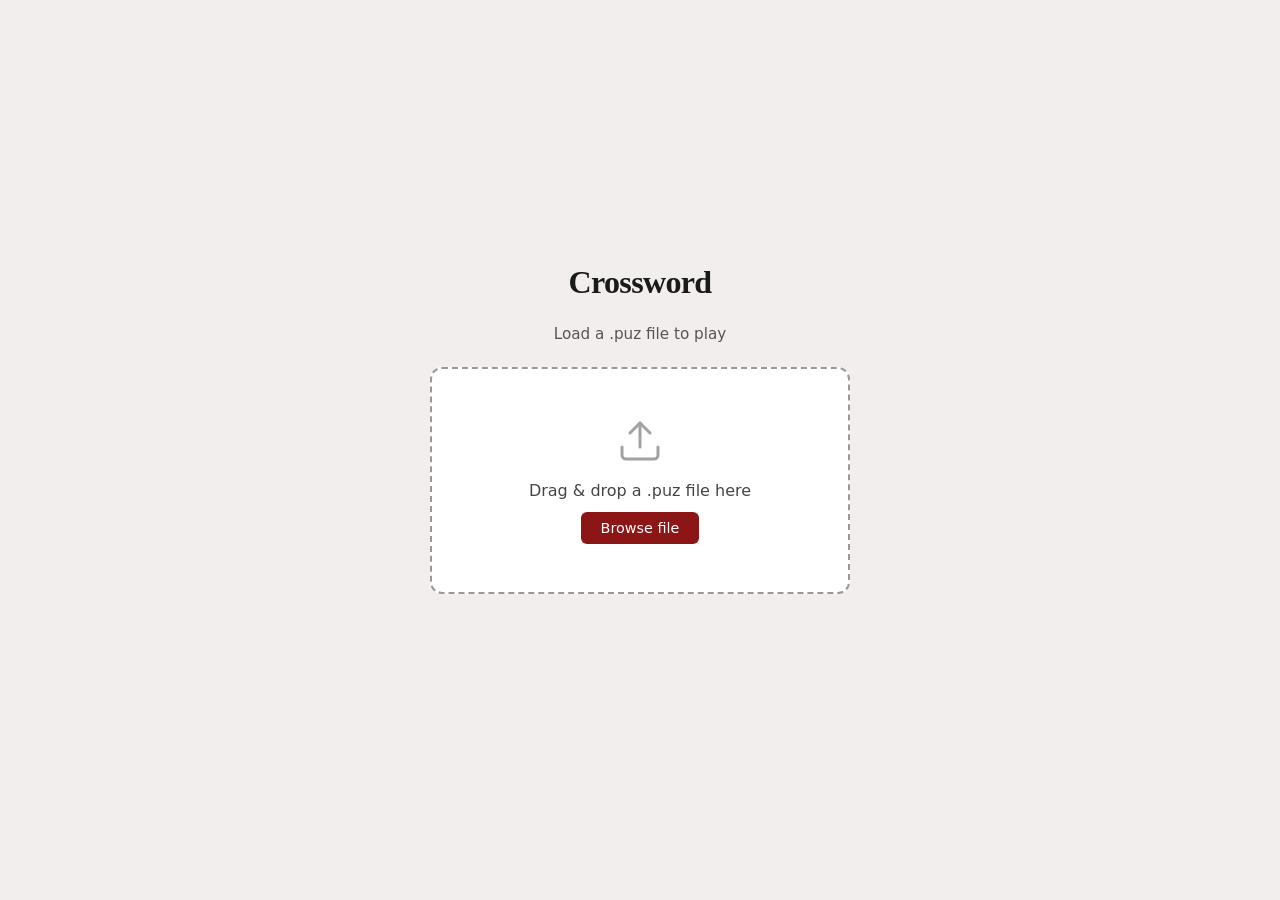
==== index.html @ 86bbc210 "UI" ====
<!DOCTYPE html>
<html lang="en">
<head>
  <meta charset="UTF-8">
  <meta name="viewport" content="width=device-width, initial-scale=1.0">
  <title>The Stanford Daily — Crossword</title>
  <link rel="stylesheet" href="style.css">
</head>
<body>

  <!-- ── Load Screen ─────────────────────────────────────────── -->
  <div id="load-screen">
    <h1>Crossword</h1>
    <p>Load a .puz file to play</p>

    <div id="drop-zone" role="button" tabindex="0" aria-label="Drop a .puz file here or click to browse">
      <!-- Upload icon -->
      <svg width="48" height="48" viewBox="0 0 24 24" fill="none" stroke="currentColor" stroke-width="1.5" stroke-linecap="round" stroke-linejoin="round" aria-hidden="true">
        <path d="M21 15v4a2 2 0 0 1-2 2H5a2 2 0 0 1-2-2v-4"/>
        <polyline points="17 8 12 3 7 8"/>
        <line x1="12" y1="3" x2="12" y2="15"/>
      </svg>
      <p>Drag &amp; drop a .puz file here</p>
      <label class="browse-btn" for="file-input">Browse file</label>
      <input type="file" id="file-input" accept=".puz">
    </div>

    <div id="load-error" role="alert" aria-live="polite"></div>
  </div>

  <!-- ── App (shown once puzzle is loaded) ───────────────────── -->
  <div id="app" role="main" aria-label="Crossword puzzle">

    <!-- Puzzle banner (shown when ?type + ?num params are present) -->
    <div id="puzzle-banner" aria-label="Puzzle heading">
      <div id="banner-top">
        <img id="banner-logo" src="" alt="">
        <span id="banner-number"></span>
      </div>
      <div id="banner-author"></div>
    </div>

    <!-- Header -->
    <header id="header">
      <span id="puzzle-title" aria-label="Puzzle title"></span>

      <button id="timer" aria-label="Timer — click to pause" aria-live="off">
        <span id="timer-icon">▶</span>
        <span id="timer-display">00:00</span>
      </button>

      <button id="help-btn" aria-label="How to play" title="How to play">?</button>

      <div id="menu-wrapper">
        <button id="menu-toggle" class="header-btn" aria-haspopup="true" aria-expanded="false" aria-controls="menu">
          Menu ▾
        </button>
        <div id="menu" role="menu" aria-label="Game options">
          <button id="menu-check-cell"    role="menuitem">Check Cell</button>
          <button id="menu-check-word"    role="menuitem">Check Word</button>
          <button id="menu-check-puzzle"  role="menuitem">Check Puzzle</button>
          <hr>
          <button id="menu-reveal-cell"   role="menuitem">Reveal Cell</button>
          <button id="menu-reveal-word"   role="menuitem">Reveal Word</button>
          <button id="menu-reveal-puzzle" role="menuitem">Reveal Puzzle</button>
          <hr>
          <button id="menu-reset"         role="menuitem">Reset Puzzle</button>
        </div>
      </div>
    </header>

    <!-- Scramble warning (hidden unless puzzle is scrambled) -->
    <div id="scramble-warning" role="alert"></div>

    <!-- Puzzle area: grid + clue panel -->
    <div id="puzzle-area">

      <!-- Grid -->
      <div id="grid-wrapper">
        <div id="grid-container" aria-label="Crossword grid" role="grid"></div>
      </div>

      <!-- Active-clue bar (mobile only) -->
      <div id="active-clue-bar" aria-live="polite" aria-atomic="true"></div>

      <!-- Clue panel -->
      <div id="clue-panel" aria-label="Clues">
        <!-- Tabs (mobile only) -->
        <div id="clue-tabs" role="tablist" aria-label="Clue direction">
          <button id="clue-tab-across" class="active" role="tab" aria-selected="true"  aria-controls="across-section">Across</button>
          <button id="clue-tab-down"                  role="tab" aria-selected="false" aria-controls="down-section">Down</button>
        </div>

        <!-- Across clues -->
        <div id="across-section" class="tab-active" role="tabpanel" aria-labelledby="clue-tab-across">
          <div class="clue-section-header">Across</div>
          <ol id="across-list" class="clue-list" aria-label="Across clues"></ol>
        </div>

        <!-- Down clues -->
        <div id="down-section" role="tabpanel" aria-labelledby="clue-tab-down">
          <div class="clue-section-header">Down</div>
          <ol id="down-list" class="clue-list" aria-label="Down clues"></ol>
        </div>
      </div>

    </div><!-- /puzzle-area -->


  </div><!-- /app -->

  <!-- ── Win Modal ────────────────────────────────────────────── -->
  <div id="win-modal" class="modal-overlay" role="dialog" aria-modal="true" aria-labelledby="win-heading">
    <div class="modal">
      <h2 id="win-heading">Puzzle Solved!</h2>
      <p id="win-title"></p>
      <p id="win-author"></p>
      <div class="solve-time" id="win-time" aria-label="Solve time"></div>
      <div class="modal-actions">
        <button id="share-btn" class="btn btn-secondary">Share Result</button>
        <button id="win-close-btn" class="btn btn-primary">Close</button>
      </div>
    </div>
  </div>

  <!-- ── Help Modal ───────────────────────────────────────────── -->
  <div id="help-modal" class="modal-overlay" role="dialog" aria-modal="true" aria-labelledby="help-heading">
    <div class="modal">
      <h2 id="help-heading">How to Play</h2>

      <div class="help-section">
        <h3>Navigation</h3>
        <div class="help-row"><span class="help-key">Click a cell</span> Select it; click again to switch Across ↔ Down</div>
        <div class="help-row"><span class="help-key"><kbd>→</kbd> <kbd>←</kbd> <kbd>↑</kbd> <kbd>↓</kbd></span> Move between cells; perpendicular arrow switches direction</div>
        <div class="help-row"><span class="help-key"><kbd>Tab</kbd></span> Jump to the next word</div>
        <div class="help-row"><span class="help-key"><kbd>Shift</kbd>+<kbd>Tab</kbd></span> Jump to the previous word</div>
        <div class="help-row"><span class="help-key">Click a clue</span> Jump to that word's first empty cell</div>
      </div>

      <div class="help-section">
        <h3>Filling in answers</h3>
        <div class="help-row"><span class="help-key">Type a letter</span> Fill the cell and advance to the next empty cell</div>
        <div class="help-row"><span class="help-key"><kbd>Backspace</kbd></span> Erase the current cell; or move back if already empty</div>
      </div>

      <div class="help-section">
        <h3>Checking your work</h3>
        <div class="help-row"><span class="help-key">Menu → Check</span> Highlight incorrect letters in red</div>
        <div class="help-row"><span class="help-key">Menu → Reveal</span> Fill in the correct answer for a cell, word, or the whole puzzle</div>
        <div class="help-row"><span class="help-key">Menu → Reset</span> Clear all letters and restart the timer</div>
      </div>

      <div class="modal-actions">
        <button id="help-close-btn" class="btn btn-primary">Got it</button>
      </div>
    </div>
  </div>

  <!-- ── Reset Confirm Modal ───────────────────────────────────── -->
  <div id="reset-modal" class="modal-overlay" role="dialog" aria-modal="true" aria-labelledby="reset-heading">
    <div class="modal">
      <h2 id="reset-heading">Reset Puzzle?</h2>
      <p>This will clear all your letters and restart the timer.</p>
      <div class="modal-actions">
        <button id="reset-cancel-btn"  class="btn btn-secondary">Cancel</button>
        <button id="reset-confirm-btn" class="btn btn-danger">Reset</button>
      </div>
    </div>
  </div>

  <script type="module" src="game.js"></script>
</body>
</html>
---- style.css ----
/* ============================================================
   style.css — Crossword Puzzle App
   Stanford Daily — Cardinal red & white theme
   ============================================================ */

/* ── Custom Properties ──────────────────────────────────────── */
:root {
  /* Stanford Cardinal palette */
  --cardinal:      #8C1515;
  --cardinal-dark: #651010;
  --cardinal-light:#fdf0f0;
  --cardinal-mid:  #f5c6c6;

  --cell-bg:       #ffffff;
  --black-sq:      #1a1a1a;
  --border-color:  #555555;
  --active-cell:   #f7e04a;       /* yellow — high contrast on both red and white */
  --active-word:   #fde8e8;       /* light cardinal tint */
  --incorrect:     #b91c1c;
  --revealed:      #8C1515;       /* cardinal for revealed letters */
  --checked-dot:   #8C1515;
  --gray-bg:       #f2eeee;       /* warm off-white */
  --panel-bg:      #fdf8f8;       /* barely-pink white */
  --clue-active-bg:#fde8e8;       /* matches active-word */
  --clue-done:     #b8a8a8;
  --header-bg:     #8C1515;       /* Stanford Cardinal */
  --header-fg:     #ffffff;
  --btn-bg:        #8C1515;
  --btn-hover:     #651010;
  --modal-overlay: rgba(60, 0, 0, 0.5);
  --serif:         Georgia, 'Times New Roman', serif;
  --sans:          system-ui, -apple-system, 'Segoe UI', sans-serif;
  --cell-border:   1px solid var(--border-color);
}

/* ── Reset ───────────────────────────────────────────────────── */
*, *::before, *::after {
  box-sizing: border-box;
  margin: 0;
  padding: 0;
}

html, body {
  height: 100%;
}

body {
  font-family: var(--sans);
  background: var(--gray-bg);
  color: #1a1a1a;
  display: flex;
  flex-direction: column;
  min-height: 100vh;
}

/* ── Load Screen ─────────────────────────────────────────────── */
#load-screen {
  flex: 1;
  display: flex;
  flex-direction: column;
  align-items: center;
  justify-content: center;
  padding: 2rem;
  gap: 1.5rem;
}

#load-screen h1 {
  font-family: var(--serif);
  font-size: 2rem;
  letter-spacing: -0.02em;
}

#load-screen p {
  color: #555;
  font-size: 0.95rem;
}

#drop-zone {
  width: 100%;
  max-width: 420px;
  border: 2px dashed #999;
  border-radius: 12px;
  padding: 3rem 2rem;
  text-align: center;
  cursor: pointer;
  transition: border-color 0.15s, background 0.15s;
  background: #fff;
}

#drop-zone:hover,
#drop-zone.drag-over {
  border-color: var(--revealed);
  background: #eef4fc;
}

#drop-zone svg {
  display: block;
  margin: 0 auto 1rem;
  opacity: 0.4;
}

#drop-zone p {
  margin-bottom: 0.75rem;
  font-size: 1rem;
  color: #444;
}

#file-input {
  display: none;
}

.browse-btn {
  display: inline-block;
  padding: 0.5rem 1.25rem;
  border-radius: 6px;
  background: var(--btn-bg);
  color: #fff;
  font-size: 0.9rem;
  cursor: pointer;
  border: none;
  font-family: var(--sans);
  transition: background 0.15s;
}

.browse-btn:hover {
  background: var(--btn-hover);
}

#load-error {
  color: var(--incorrect);
  font-size: 0.9rem;
  min-height: 1.2em;
}

/* ── App (shown once puzzle loaded) ──────────────────────────── */
#app {
  display: none;
  flex-direction: column;
  flex: 1;
  overflow: hidden;
}

#app.visible {
  display: flex;
}

/* ── Header ──────────────────────────────────────────────────── */
#header {
  background: var(--header-bg);
  color: var(--header-fg);
  display: flex;
  align-items: center;
  gap: 0.75rem;
  padding: 0 1rem;
  height: 48px;
  flex-shrink: 0;
  position: relative;
  z-index: 10;
}

#puzzle-title {
  flex: 1;
  font-family: var(--serif);
  font-size: 1rem;
  white-space: nowrap;
  overflow: hidden;
  text-overflow: ellipsis;
}

#timer {
  font-variant-numeric: tabular-nums;
  font-size: 0.95rem;
  letter-spacing: 0.04em;
  min-width: 5.5ch;
  text-align: center;
  background: transparent;
  border: 1px solid rgba(255,255,255,0.3);
  border-radius: 5px;
  color: var(--header-fg);
  padding: 0.3rem 0.6rem;
  cursor: pointer;
  font-family: var(--sans);
  display: flex;
  align-items: center;
  gap: 0.3rem;
  transition: background 0.15s;
}

#timer:hover {
  background: rgba(255,255,255,0.15);
}

#timer.paused {
  opacity: 0.7;
}

#timer-icon {
  font-size: 0.75rem;
  line-height: 1;
  flex-shrink: 0;
}

/* ── Help Button ─────────────────────────────────────────────── */
#help-btn {
  background: transparent;
  border: 1px solid rgba(255,255,255,0.3);
  color: var(--header-fg);
  border-radius: 50%;
  width: 28px;
  height: 28px;
  display: flex;
  align-items: center;
  justify-content: center;
  font-family: var(--serif);
  font-size: 1rem;
  font-weight: 700;
  cursor: pointer;
  transition: background 0.15s;
  flex-shrink: 0;
}

#help-btn:hover {
  background: rgba(255,255,255,0.15);
}

/* ── Help Modal ──────────────────────────────────────────────── */
#help-modal .modal {
  max-width: 460px;
  text-align: left;
}

#help-modal h2 {
  text-align: center;
  margin-bottom: 1.25rem;
}

.help-section {
  margin-bottom: 1rem;
}

.help-section h3 {
  font-family: var(--sans);
  font-size: 0.7rem;
  font-weight: 700;
  text-transform: uppercase;
  letter-spacing: 0.08em;
  color: var(--cardinal);
  margin-bottom: 0.5rem;
}

.help-row {
  display: flex;
  align-items: baseline;
  gap: 0.75rem;
  padding: 0.25rem 0;
  font-size: 0.9rem;
  color: #333;
  line-height: 1.4;
}

.help-row + .help-row {
  border-top: 1px solid #f0e8e8;
}

.help-key {
  font-family: var(--sans);
  font-size: 0.78rem;
  font-weight: 600;
  white-space: nowrap;
  min-width: 110px;
  color: #555;
  flex-shrink: 0;
}

kbd {
  display: inline-block;
  background: #f4f0f0;
  border: 1px solid #ccc;
  border-bottom-width: 2px;
  border-radius: 4px;
  padding: 0.1em 0.4em;
  font-family: var(--sans);
  font-size: 0.75rem;
  color: #333;
  line-height: 1.4;
}

.header-btn {
  background: transparent;
  border: 1px solid rgba(255,255,255,0.3);
  color: var(--header-fg);
  border-radius: 5px;
  padding: 0.3rem 0.75rem;
  font-family: var(--sans);
  font-size: 0.85rem;
  cursor: pointer;
  transition: background 0.15s;
  white-space: nowrap;
}

.header-btn:hover {
  background: rgba(255,255,255,0.15);
}

/* ── Menu Dropdown ───────────────────────────────────────────── */
#menu-wrapper {
  position: relative;
}

#menu {
  display: none;
  position: absolute;
  top: calc(100% + 6px);
  right: 0;
  background: #fff;
  border: 1px solid #ddd;
  border-radius: 8px;
  box-shadow: 0 4px 16px rgba(0,0,0,0.18);
  min-width: 180px;
  z-index: 100;
  overflow: hidden;
}

#menu.open {
  display: block;
}

#menu button {
  display: block;
  width: 100%;
  text-align: left;
  padding: 0.55rem 1rem;
  background: none;
  border: none;
  font-family: var(--sans);
  font-size: 0.9rem;
  color: #222;
  cursor: pointer;
  transition: background 0.1s;
}

#menu button:hover {
  background: var(--gray-bg);
}

#menu hr {
  border: none;
  border-top: 1px solid #e8e8e8;
  margin: 2px 0;
}

/* ── Puzzle Area ─────────────────────────────────────────────── */
#puzzle-area {
  display: flex;
  flex: 1;
  overflow: hidden;
  gap: 0;
}

/* ── Grid ────────────────────────────────────────────────────── */
#grid-wrapper {
  flex: 1;              /* takes all space left after the fixed clue panel */
  display: flex;
  align-items: flex-start;
  justify-content: center;
  padding: 1rem;
  overflow: auto;
}

#grid-container {
  display: grid;
  border: 2px solid var(--border-color);
  /* grid-template-columns set dynamically via JS */
  /* width fills the wrapper minus padding; aspect-ratio keeps cells square */
  width: 100%;
  max-width: 100%;
}

.cell {
  position: relative;
  aspect-ratio: 1;
  background: var(--cell-bg);
  border-right: var(--cell-border);
  border-bottom: var(--cell-border);
  cursor: default;
  user-select: none;
  container-type: inline-size; /* cqw units in children = % of this cell's width */
}

/* Remove redundant right/bottom borders at grid edges */
.cell:last-child { border-right: none; }

.cell.black {
  background: var(--black-sq);
  cursor: default;
}

.cell.active-cell {
  background: var(--active-cell);
}

.cell.active-word:not(.active-cell) {
  background: var(--active-word);
}

/* Cell number label */
.cell-number {
  position: absolute;
  top: 5%;
  left: 5%;
  font-size: clamp(6px, 22cqw, 11px);
  line-height: 1;
  font-family: var(--sans);
  color: #111;
  pointer-events: none;
  z-index: 1;
}

/* Letter in cell */
.cell-letter {
  position: absolute;
  inset: 0;
  display: flex;
  align-items: center;
  justify-content: center;
  font-family: var(--sans);
  font-weight: 700;
  font-size: clamp(10px, 55cqw, 28px);
  color: #111;
  pointer-events: none;
}

/* Incorrect letter */
.cell.incorrect .cell-letter {
  color: var(--incorrect);
}

/* Single diagonal slash through incorrect cells */
.cell.incorrect::before {
  content: '';
  position: absolute;
  inset: 0;
  background: linear-gradient(
    to bottom right,
    transparent calc(50% - 0.75px),
    var(--incorrect) calc(50% - 0.75px),
    var(--incorrect) calc(50% + 0.75px),
    transparent calc(50% + 0.75px)
  );
  pointer-events: none;
  z-index: 1;
}

/* Revealed letter — no color change, looks like a normal filled cell */

/* Dot indicator for checked/revealed cells */
.cell.checked::after,
.cell.revealed::after {
  content: '•';
  position: absolute;
  top: 2%;
  right: 5%;
  font-size: clamp(5px, 15cqw, 8px);
  color: var(--checked-dot);
  line-height: 1;
  pointer-events: none;
}

/* ── Active-Clue Bar (mobile) ────────────────────────────────── */
#active-clue-bar {
  display: none;
  background: var(--active-word);
  padding: 0.5rem 1rem;
  font-family: var(--serif);
  font-size: 0.9rem;
  line-height: 1.4;
  border-top: 1px solid #bbb;
  flex-shrink: 0;
}

/* ── Clue Panel ──────────────────────────────────────────────── */
#clue-panel {
  flex: 0 0 280px;      /* fixed width — never grows or shrinks */
  display: flex;
  flex-direction: column;
  overflow: hidden;
  background: var(--panel-bg);
  border-left: 1px solid #ccc;
}

/* Clue panel tabs (mobile only) */
#clue-tabs {
  display: none;
  flex-shrink: 0;
  border-bottom: 2px solid #ccc;
}

#clue-tabs button {
  flex: 1;
  padding: 0.5rem;
  background: none;
  border: none;
  font-family: var(--sans);
  font-size: 0.9rem;
  font-weight: 600;
  cursor: pointer;
  color: #666;
  border-bottom: 2px solid transparent;
  margin-bottom: -2px;
}

#clue-tabs button.active {
  color: var(--revealed);
  border-bottom-color: var(--revealed);
}

/* Desktop: each section is a flex column —
   header pinned at top, list scrolls independently */
#across-section,
#down-section {
  flex: 1;
  min-height: 0;
  display: flex;
  flex-direction: column;
  overflow: hidden;
}

#across-section {
  border-bottom: 2px solid #ddd;
}

.clue-section-header {
  font-family: var(--sans);
  font-weight: 700;
  font-size: 0.75rem;
  text-transform: uppercase;
  letter-spacing: 0.08em;
  padding: 0.6rem 1rem 0.4rem;
  color: var(--cardinal);
  flex-shrink: 0;
  border-bottom: 1px solid #e8e0e0;
  background: var(--panel-bg);
}

.clue-list {
  list-style: none;
  overflow-y: auto;
  flex: 1;
  min-height: 0;
  padding-bottom: 0.5rem;
}

.clue-item {
  display: flex;
  gap: 0.4rem;
  padding: 0.3rem 1rem;
  font-family: var(--serif);
  font-size: 0.9rem;
  line-height: 1.4;
  cursor: pointer;
  transition: background 0.1s;
  border-radius: 4px;
  margin: 0 0.25rem;
}

.clue-item:hover {
  background: rgba(0,0,0,0.05);
}

.clue-item.active-clue {
  background: var(--clue-active-bg);
}

.clue-item.completed-clue .clue-text {
  color: var(--clue-done);
}

.clue-num {
  font-weight: 700;
  min-width: 2.2ch;
  text-align: right;
  flex-shrink: 0;
  color: #444;
  font-family: var(--sans);
  font-size: 0.85rem;
  padding-top: 0.05em;
}

.clue-text {
  flex: 1;
}

/* ── Modals ───────────────────────────────────────────────────── */
.modal-overlay {
  display: none;
  position: fixed;
  inset: 0;
  background: var(--modal-overlay);
  z-index: 200;
  align-items: center;
  justify-content: center;
}

.modal-overlay.open {
  display: flex;
}

.modal {
  background: #fff;
  border-radius: 12px;
  padding: 2rem;
  max-width: 400px;
  width: 90%;
  box-shadow: 0 8px 32px rgba(0,0,0,0.25);
  text-align: center;
}

.modal h2 {
  font-family: var(--serif);
  font-size: 1.6rem;
  margin-bottom: 0.5rem;
}

.modal p {
  color: #555;
  font-size: 0.95rem;
  margin-bottom: 0.3rem;
  line-height: 1.5;
}

.modal .solve-time {
  font-size: 1.8rem;
  font-variant-numeric: tabular-nums;
  font-weight: 700;
  margin: 0.75rem 0;
  color: #222;
}

.modal-actions {
  display: flex;
  gap: 0.75rem;
  justify-content: center;
  margin-top: 1.25rem;
  flex-wrap: wrap;
}

.btn {
  padding: 0.55rem 1.25rem;
  border-radius: 6px;
  border: none;
  font-family: var(--sans);
  font-size: 0.9rem;
  cursor: pointer;
  transition: background 0.15s, opacity 0.15s;
}

.btn-primary {
  background: var(--header-bg);
  color: #fff;
}

.btn-primary:hover {
  background: var(--cardinal-dark);
}

.btn-secondary {
  background: var(--gray-bg);
  color: #222;
}

.btn-secondary:hover {
  background: #d4d4d4;
}

.btn-danger {
  background: var(--incorrect);
  color: #fff;
}

.btn-danger:hover {
  opacity: 0.85;
}

/* ── Scramble Warning ────────────────────────────────────────── */
#scramble-warning {
  display: none;
  background: #fff3cd;
  color: #856404;
  border: 1px solid #ffc107;
  border-radius: 6px;
  padding: 0.5rem 1rem;
  font-size: 0.875rem;
  text-align: center;
  flex-shrink: 0;
}

/* ── Puzzle Banner ───────────────────────────────────────────── */
#puzzle-banner {
  display: none;
  flex-direction: column;
  align-items: center;
  justify-content: center;
  gap: 0.2rem;
  padding: 0.55rem 1.25rem 0.6rem;
  background: var(--cardinal);
  border-bottom: 2px solid var(--cardinal-dark);
  flex-shrink: 0;
}

#puzzle-banner.visible {
  display: flex;
}

#banner-top {
  display: flex;
  align-items: center;
  gap: 0.55rem;
}

#banner-logo {
  height: 26px;
  width: auto;
  object-fit: contain;
  display: block;
}

#banner-number {
  font-family: var(--serif);
  font-size: 1.05rem;
  font-weight: 400;
  color: #ffffff;
  letter-spacing: 0.01em;
  line-height: 1;
}

#banner-author {
  font-family: var(--serif);
  font-size: 0.8rem;
  color: rgba(255, 255, 255, 0.8);
  font-style: italic;
  line-height: 1;
  min-height: 0;
}

/* ── Embed Mode ──────────────────────────────────────────────── */
body.embed-mode #load-screen {
  display: none !important;
}

/* In embed mode, hide the text title (banner already shows puzzle info)
   but keep the timer, help, and menu visible */
body.embed-mode #puzzle-title {
  display: none;
}

body.embed-mode #app {
  border-radius: 8px;
  overflow: hidden;
}

/* ── Media Queries (Mobile ≤ 640px) ─────────────────────────── */
@media (max-width: 640px) {
  #puzzle-area {
    flex-direction: column;
    overflow: auto;
  }

  #grid-wrapper {
    padding: 0.5rem;
    flex-shrink: 0;
    justify-content: center;
  }

  #grid-container {
    max-width: 100%;
    width: 100%;
  }

  #active-clue-bar {
    display: block;
  }

  #clue-panel {
    border-left: none;
    border-top: 1px solid #ccc;
    flex: 1;
    min-height: 200px;
    overflow: hidden;
    display: flex;
    flex-direction: column;
  }

  #clue-tabs {
    display: flex;
  }

  /* On mobile, only one section visible at a time */
  #across-section,
  #down-section {
    display: none;
    flex: 1;
    min-height: 0;
    overflow: hidden;
  }

  #across-section.tab-active,
  #down-section.tab-active {
    display: flex;
    flex-direction: column;
  }

  #across-section {
    border-bottom: none;
  }

  .clue-section-header {
    display: none;
  }

  /* On mobile clue-list fills the tab panel */
  .clue-list {
    overflow-y: auto;
    flex: 1;
    padding-top: 0.25rem;
  }

  #clue-panel {
    max-width: none;
  }
}
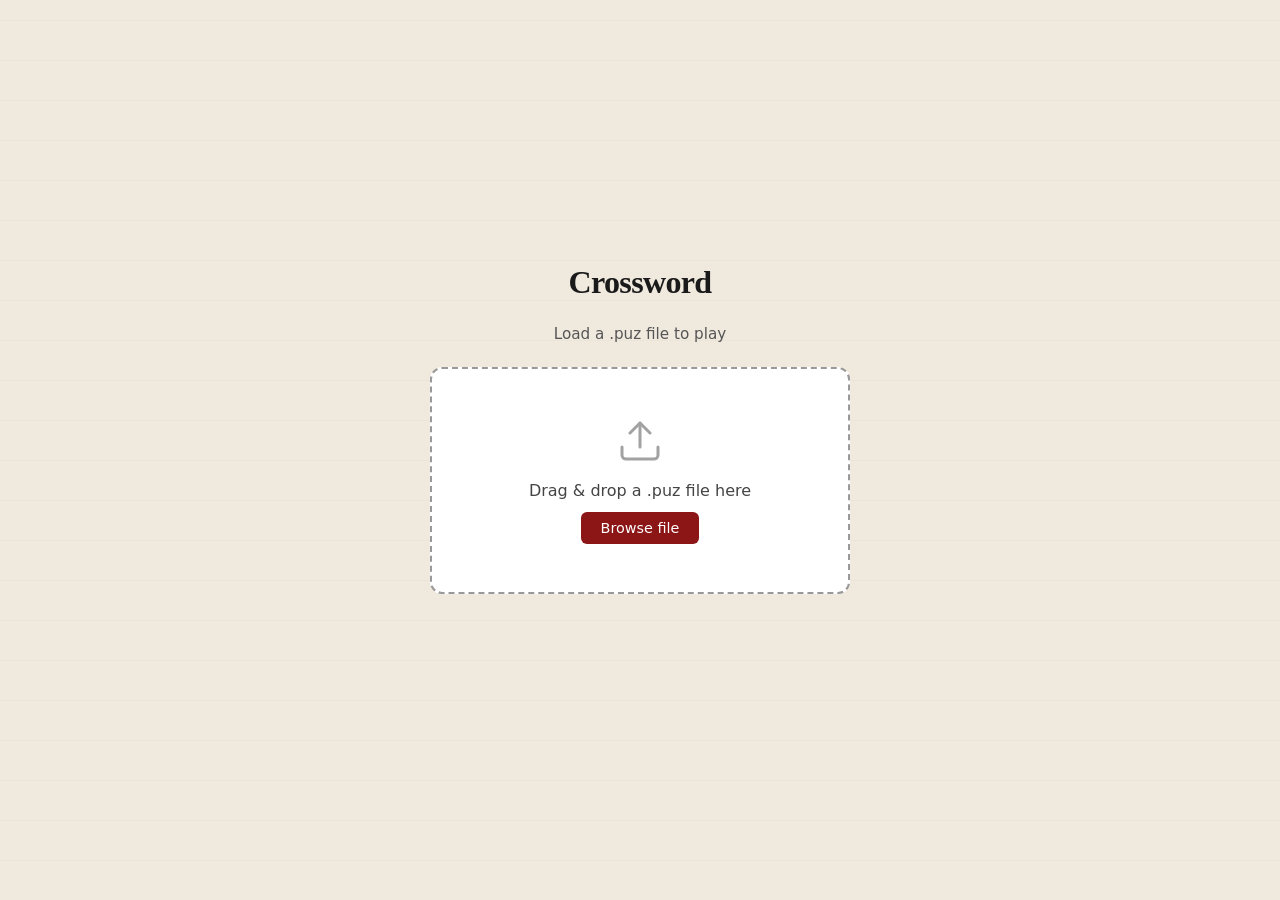
==== commit 1444f60f: "fix mobile" ====
--- a/index.html
+++ b/index.html
@@ -2,11 +2,13 @@
 <html lang="en">
 <head>
   <meta charset="UTF-8">
-  <meta name="viewport" content="width=device-width, initial-scale=1.0">
-  <title>The Stanford Daily — Crossword</title>
+  <meta name="viewport" content="width=device-width, initial-scale=1.0, viewport-fit=cover">
+  <title>The Stanford Daily Crossword</title>
+  <link rel="icon" href="assets/logo.png" type="image/png">
   <link rel="stylesheet" href="style.css">
 </head>
 <body>
+<script>if (window.matchMedia('(pointer: coarse)').matches) document.body.classList.add('is-mobile');</script>
 
   <!-- ── Load Screen ─────────────────────────────────────────── -->
   <div id="load-screen">
@@ -30,15 +32,6 @@
 
   <!-- ── App (shown once puzzle is loaded) ───────────────────── -->
   <div id="app" role="main" aria-label="Crossword puzzle">
-
-    <!-- Puzzle banner (shown when ?type + ?num params are present) -->
-    <div id="puzzle-banner" aria-label="Puzzle heading">
-      <div id="banner-top">
-        <img id="banner-logo" src="" alt="">
-        <span id="banner-number"></span>
-      </div>
-      <div id="banner-author"></div>
-    </div>
 
     <!-- Header -->
     <header id="header">
@@ -77,13 +70,22 @@
 
       <!-- Grid -->
       <div id="grid-wrapper">
+        <!-- Puzzle banner (shown when ?type + ?num params are present) -->
+        <div id="puzzle-banner" aria-label="Puzzle heading">
+          <div id="banner-top">
+            <img id="banner-logo" src="" alt="">
+            <span id="banner-number"></span>
+          </div>
+          <div id="banner-author"></div>
+        </div>
         <div id="grid-container" aria-label="Crossword grid" role="grid"></div>
+        <footer id="grid-footer">Made by Anna Yang</footer>
       </div>
 
       <!-- Active-clue bar (mobile only) -->
       <div id="active-clue-bar" aria-live="polite" aria-atomic="true"></div>
 
-      <!-- Clue panel -->
+      <!-- Clue panel (desktop) -->
       <div id="clue-panel" aria-label="Clues">
         <!-- Tabs (mobile only) -->
         <div id="clue-tabs" role="tablist" aria-label="Clue direction">
@@ -106,6 +108,52 @@
 
     </div><!-- /puzzle-area -->
 
+    <!-- ── Mobile clue navigator (mobile only) ──────────────────── -->
+    <div id="mobile-clue-nav">
+      <button id="mobile-prev" aria-label="Previous clue">&#8249;</button>
+      <div id="mobile-clue-display" aria-live="polite">
+        <span id="mobile-clue-label"></span>
+        <span id="mobile-clue-text"></span>
+      </div>
+      <button id="mobile-next" aria-label="Next clue">&#8250;</button>
+    </div>
+
+    <!-- ── Mobile keyboard (mobile only) ────────────────────────── -->
+    <div id="mobile-keyboard" aria-label="Keyboard">
+      <div class="kb-row">
+        <button class="kb-key" data-key="Q">Q</button>
+        <button class="kb-key" data-key="W">W</button>
+        <button class="kb-key" data-key="E">E</button>
+        <button class="kb-key" data-key="R">R</button>
+        <button class="kb-key" data-key="T">T</button>
+        <button class="kb-key" data-key="Y">Y</button>
+        <button class="kb-key" data-key="U">U</button>
+        <button class="kb-key" data-key="I">I</button>
+        <button class="kb-key" data-key="O">O</button>
+        <button class="kb-key" data-key="P">P</button>
+      </div>
+      <div class="kb-row">
+        <button class="kb-key" data-key="A">A</button>
+        <button class="kb-key" data-key="S">S</button>
+        <button class="kb-key" data-key="D">D</button>
+        <button class="kb-key" data-key="F">F</button>
+        <button class="kb-key" data-key="G">G</button>
+        <button class="kb-key" data-key="H">H</button>
+        <button class="kb-key" data-key="J">J</button>
+        <button class="kb-key" data-key="K">K</button>
+        <button class="kb-key" data-key="L">L</button>
+      </div>
+      <div class="kb-row">
+        <button class="kb-key" data-key="Z">Z</button>
+        <button class="kb-key" data-key="X">X</button>
+        <button class="kb-key" data-key="C">C</button>
+        <button class="kb-key" data-key="V">V</button>
+        <button class="kb-key" data-key="B">B</button>
+        <button class="kb-key" data-key="N">N</button>
+        <button class="kb-key" data-key="M">M</button>
+        <button class="kb-key kb-back" data-key="Backspace">⌫</button>
+      </div>
+    </div>
 
   </div><!-- /app -->
 
--- a/style.css
+++ b/style.css
@@ -8,8 +8,6 @@
   /* Stanford Cardinal palette */
   --cardinal:      #8C1515;
   --cardinal-dark: #651010;
-  --cardinal-light:#fdf0f0;
-  --cardinal-mid:  #f5c6c6;
 
   --cell-bg:       #ffffff;
   --black-sq:      #1a1a1a;
@@ -19,6 +17,7 @@
   --incorrect:     #b91c1c;
   --revealed:      #8C1515;       /* cardinal for revealed letters */
   --checked-dot:   #8C1515;
+  --bg:            #f0e9de;       /* warm linen — matches Stanfordle */
   --gray-bg:       #f2eeee;       /* warm off-white */
   --panel-bg:      #fdf8f8;       /* barely-pink white */
   --clue-active-bg:#fde8e8;       /* matches active-word */
@@ -42,15 +41,24 @@
 
 html, body {
   height: 100%;
+  overflow: hidden;
 }
 
 body {
   font-family: var(--sans);
-  background: var(--gray-bg);
+  background: var(--bg);
+  background-image:
+    repeating-linear-gradient(
+      0deg,
+      transparent,
+      transparent 39px,
+      rgba(0,0,0,0.025) 39px,
+      rgba(0,0,0,0.025) 40px
+    );
   color: #1a1a1a;
   display: flex;
   flex-direction: column;
-  min-height: 100vh;
+  height: 100vh;
 }
 
 /* ── Load Screen ─────────────────────────────────────────────── */
@@ -359,12 +367,23 @@
 
 /* ── Grid ────────────────────────────────────────────────────── */
 #grid-wrapper {
-  flex: 1;              /* takes all space left after the fixed clue panel */
-  display: flex;
-  align-items: flex-start;
-  justify-content: center;
+  flex: 1;
+  display: flex;
+  flex-direction: column;
+  align-items: center;    /* center banner and grid horizontally */
+  justify-content: flex-start;
   padding: 1rem;
   overflow: auto;
+}
+
+#grid-footer {
+  font-size: 0.65rem;
+  color: var(--border-color);
+  letter-spacing: 0.08em;
+  padding: 10px 14px 14px 0;
+  opacity: 0.6;
+  width: 100%;
+  text-align: right;
 }
 
 #grid-container {
@@ -480,7 +499,7 @@
 
 /* ── Clue Panel ──────────────────────────────────────────────── */
 #clue-panel {
-  flex: 0 0 280px;      /* fixed width — never grows or shrinks */
+  flex: 0 0 200px;      /* fixed width — never grows or shrinks */
   display: flex;
   flex-direction: column;
   overflow: hidden;
@@ -535,7 +554,7 @@
   font-size: 0.75rem;
   text-transform: uppercase;
   letter-spacing: 0.08em;
-  padding: 0.6rem 1rem 0.4rem;
+  padding: 0.6rem 1rem 0.4rem 0.25rem;
   color: var(--cardinal);
   flex-shrink: 0;
   border-bottom: 1px solid #e8e0e0;
@@ -553,7 +572,7 @@
 .clue-item {
   display: flex;
   gap: 0.4rem;
-  padding: 0.3rem 1rem;
+  padding: 0.15rem 0.6rem 0.15rem 0.25rem;
   font-family: var(--serif);
   font-size: 0.9rem;
   line-height: 1.4;
@@ -700,10 +719,11 @@
   flex-direction: column;
   align-items: center;
   justify-content: center;
-  gap: 0.2rem;
-  padding: 0.55rem 1.25rem 0.6rem;
+  gap: 0.25rem;
+  padding: 0.6rem 1rem 0.65rem;
   background: var(--cardinal);
-  border-bottom: 2px solid var(--cardinal-dark);
+  border-radius: 6px 6px 0 0;  /* rounds into the grid top edge */
+  width: 100%;
   flex-shrink: 0;
 }
 
@@ -718,7 +738,7 @@
 }
 
 #banner-logo {
-  height: 26px;
+  height: 24px;
   width: auto;
   object-fit: contain;
   display: block;
@@ -726,7 +746,7 @@
 
 #banner-number {
   font-family: var(--serif);
-  font-size: 1.05rem;
+  font-size: 1rem;
   font-weight: 400;
   color: #ffffff;
   letter-spacing: 0.01em;
@@ -735,96 +755,378 @@
 
 #banner-author {
   font-family: var(--serif);
-  font-size: 0.8rem;
-  color: rgba(255, 255, 255, 0.8);
+  font-size: 0.78rem;
+  color: rgba(255, 255, 255, 0.85);
   font-style: italic;
   line-height: 1;
-  min-height: 0;
 }
 
 /* ── Embed Mode ──────────────────────────────────────────────── */
-body.embed-mode #load-screen {
-  display: none !important;
-}
-
-/* In embed mode, hide the text title (banner already shows puzzle info)
-   but keep the timer, help, and menu visible */
-body.embed-mode #puzzle-title {
+body.embed-mode #load-screen { display: none !important; }
+body.embed-mode #puzzle-title { display: none; }
+body.embed-mode #active-clue-bar { display: none; }
+
+body.embed-mode {
+  height: 100vh;
+  overflow: hidden;
+}
+
+body.embed-mode #app {
+  height: 100vh;
+  overflow: hidden;
+  border-radius: 8px;
+}
+
+/* Desktop-only embed layout (≥769px): side-by-side grid + clue panel */
+@media (min-width: 769px) {
+  body.embed-mode #puzzle-area {
+    flex-direction: row;
+    overflow: hidden;
+  }
+
+  body.embed-mode #grid-wrapper {
+    flex: 1;
+    overflow: auto;
+    align-self: flex-start;
+  }
+
+  body.embed-mode #clue-panel {
+    flex: 0 0 200px;
+    height: auto;
+    overflow: hidden;
+    border-left: 1px solid #ccc;
+    border-top: none;
+    min-height: 0;
+    display: flex;
+    flex-direction: column;
+  }
+
+  body.embed-mode #clue-tabs { display: none; }
+
+  body.embed-mode #across-section,
+  body.embed-mode #down-section {
+    display: flex;
+    flex: 1;
+    min-height: 0;
+    flex-direction: column;
+    overflow: hidden;
+  }
+
+  body.embed-mode .clue-list {
+    flex: 1;
+    min-height: 0;
+    overflow-y: auto;
+  }
+
+  body.embed-mode .clue-section-header {
+    display: block;
+    flex-shrink: 0;
+  }
+
+  body.embed-mode #mobile-clue-nav,
+  body.embed-mode #mobile-keyboard { display: none; }
+}
+
+/* ── Mobile clue navigator (hidden on desktop) ───────────────── */
+#mobile-clue-nav {
   display: none;
 }
 
-body.embed-mode #app {
-  border-radius: 8px;
-  overflow: hidden;
-}
-
-/* ── Media Queries (Mobile ≤ 640px) ─────────────────────────── */
-@media (max-width: 640px) {
+#mobile-keyboard {
+  display: none;
+}
+
+/* ── Mobile Layout (touch devices — pointer: coarse) ───────────── */
+@media (pointer: coarse) {
+  html {
+    height: 100%;
+    overflow: hidden;
+  }
+
+  body {
+    height: 100vh;       /* fallback for old browsers */
+    height: 100dvh;      /* dynamic viewport: excludes browser chrome on iOS/Android */
+    overflow: hidden;
+  }
+
+  #app {
+    height: 100vh;       /* fallback */
+    height: 100dvh;
+    overflow: hidden;
+  }
+
+  /* Hide header and banner — reclaim vertical space for the grid */
+  #puzzle-banner {
+    display: none !important;
+  }
+
+  /* Hide desktop clue panel — replaced by mobile nav + keyboard */
+  #clue-panel,
+  #active-clue-bar {
+    display: none;
+  }
+
+  /* Puzzle area centers the grid vertically with breathing room */
   #puzzle-area {
     flex-direction: column;
-    overflow: auto;
-  }
-
+    align-items: center;
+    justify-content: center;
+    overflow: hidden;
+    flex: 1;
+    min-height: 0;
+    padding: 10px 0;
+  }
+
+  /* Grid wrapper is exactly grid-sized (no extra height), centered */
   #grid-wrapper {
-    padding: 0.5rem;
+    flex: none;
+    padding: 0;
+    overflow: hidden;
+    /* Size the wrapper to fit the grid: min of full-width vs height-available×(cols/rows).
+       --puzzle-cols / --puzzle-rows set by JS after puzzle loads.
+       On mobile the header (48px) and banner are hidden, freeing ~270px instead of ~320px. */
+    width: min(100%, calc((100dvh - 270px) * var(--puzzle-cols, 15) / var(--puzzle-rows, 15)));
+  }
+
+  #grid-container {
+    width: 100%;
+  }
+
+  #grid-footer {
+    display: none;
+  }
+
+  /* ── Mobile clue navigator ─────────────────────────── */
+  #mobile-clue-nav {
+    display: flex;
+    align-items: center;
+    gap: 0;
+    background: var(--active-word);
+    border-top: 1px solid var(--cardinal-mid, #ddd);
+    border-bottom: 1px solid var(--cardinal-mid, #ddd);
     flex-shrink: 0;
-    justify-content: center;
-  }
-
-  #grid-container {
-    max-width: 100%;
-    width: 100%;
-  }
-
-  #active-clue-bar {
-    display: block;
-  }
-
-  #clue-panel {
-    border-left: none;
-    border-top: 1px solid #ccc;
+    min-height: 52px;
+  }
+
+  #mobile-prev,
+  #mobile-next {
+    background: none;
+    border: none;
+    color: var(--cardinal);
+    font-size: 2rem;
+    line-height: 1;
+    padding: 0 0.75rem;
+    cursor: pointer;
+    flex-shrink: 0;
+    height: 100%;
+    display: flex;
+    align-items: center;
+  }
+
+  #mobile-prev:active,
+  #mobile-next:active {
+    background: rgba(0,0,0,0.07);
+  }
+
+  #mobile-clue-display {
     flex: 1;
-    min-height: 200px;
-    overflow: hidden;
     display: flex;
     flex-direction: column;
-  }
-
-  #clue-tabs {
-    display: flex;
-  }
-
-  /* On mobile, only one section visible at a time */
-  #across-section,
-  #down-section {
-    display: none;
-    flex: 1;
-    min-height: 0;
-    overflow: hidden;
-  }
-
-  #across-section.tab-active,
-  #down-section.tab-active {
+    gap: 0.1rem;
+    padding: 0.4rem 0;
+    min-width: 0;
+  }
+
+  #mobile-clue-label {
+    font-family: var(--sans);
+    font-size: 0.7rem;
+    font-weight: 700;
+    text-transform: uppercase;
+    letter-spacing: 0.06em;
+    color: var(--cardinal);
+  }
+
+  #mobile-clue-text {
+    font-family: var(--serif);
+    font-size: 0.88rem;
+    line-height: 1.35;
+    color: #1a1a1a;
+  }
+
+  /* ── Mobile keyboard ───────────────────────────────── */
+  #mobile-keyboard {
     display: flex;
     flex-direction: column;
-  }
-
-  #across-section {
-    border-bottom: none;
-  }
-
-  .clue-section-header {
-    display: none;
-  }
-
-  /* On mobile clue-list fills the tab panel */
-  .clue-list {
-    overflow-y: auto;
+    gap: 5px;
+    padding: 6px 4px 8px;
+    padding-bottom: calc(8px + env(safe-area-inset-bottom, 0px));
+    background: #c8bdb0;
+    flex-shrink: 0;
+  }
+
+  .kb-row {
+    display: flex;
+    justify-content: center;
+    gap: 5px;
+  }
+
+  .kb-key {
     flex: 1;
-    padding-top: 0.25rem;
-  }
-
-  #clue-panel {
-    max-width: none;
-  }
-}
+    max-width: 36px;
+    height: 42px;
+    background: #e2d8cc;
+    border: none;
+    border-radius: 10px;
+    box-shadow: 0 2px 0 rgba(0,0,0,0.12);
+    font-family: var(--sans);
+    font-size: 0.9rem;
+    font-weight: 700;
+    color: #1e1b18;
+    cursor: pointer;
+    display: flex;
+    align-items: center;
+    justify-content: center;
+    user-select: none;
+    -webkit-tap-highlight-color: transparent;
+  }
+
+  .kb-key:active {
+    background: #c8bdb0;
+    box-shadow: none;
+    transform: translateY(1px);
+  }
+
+  .kb-back {
+    max-width: 52px;
+    font-size: 1.1rem;
+    background: #c8bdb0;
+    color: #1e1b18;
+  }
+
+  .kb-back:active {
+    background: #b5a99b;
+  }
+}
+
+/* ── JS-class fallback (body.is-mobile added when pointer: coarse) ─────────── */
+/* Mirrors the critical visibility rules from the media query above              */
+body.is-mobile #puzzle-banner { display: none !important; }
+
+body.is-mobile #clue-panel,
+body.is-mobile #active-clue-bar { display: none; }
+
+body.is-mobile #puzzle-area {
+  flex-direction: column;
+  align-items: center;
+  justify-content: center;
+  overflow: hidden;
+  flex: 1;
+  min-height: 0;
+  padding: 10px 0;
+}
+
+body.is-mobile #grid-wrapper {
+  flex: none;
+  padding: 0;
+  overflow: hidden;
+  width: min(100%, calc((100dvh - 270px) * var(--puzzle-cols, 15) / var(--puzzle-rows, 15)));
+}
+
+body.is-mobile #grid-container {
+  width: 100%;
+}
+
+body.is-mobile #grid-footer { display: none; }
+
+body.is-mobile #mobile-clue-nav {
+  display: flex;
+  align-items: center;
+  gap: 0;
+  background: var(--active-word);
+  border-top: 1px solid #ddd;
+  border-bottom: 1px solid #ddd;
+  flex-shrink: 0;
+  min-height: 52px;
+}
+
+body.is-mobile #mobile-prev,
+body.is-mobile #mobile-next {
+  background: none;
+  border: none;
+  color: var(--cardinal);
+  font-size: 2rem;
+  line-height: 1;
+  padding: 0 0.75rem;
+  cursor: pointer;
+  flex-shrink: 0;
+  height: 100%;
+  display: flex;
+  align-items: center;
+}
+
+body.is-mobile #mobile-clue-display {
+  flex: 1;
+  display: flex;
+  flex-direction: column;
+  gap: 0.1rem;
+  padding: 0.4rem 0;
+  min-width: 0;
+}
+
+body.is-mobile #mobile-clue-label {
+  font-family: var(--sans);
+  font-size: 0.7rem;
+  font-weight: 700;
+  text-transform: uppercase;
+  letter-spacing: 0.06em;
+  color: var(--cardinal);
+}
+
+body.is-mobile #mobile-clue-text {
+  font-family: var(--serif);
+  font-size: 0.88rem;
+  line-height: 1.35;
+  color: #1a1a1a;
+}
+
+body.is-mobile #mobile-keyboard {
+  display: flex;
+  flex-direction: column;
+  gap: 5px;
+  padding: 6px 4px 8px;
+  padding-bottom: calc(8px + env(safe-area-inset-bottom, 0px));
+  background: #c8bdb0;
+  flex-shrink: 0;
+}
+
+body.is-mobile .kb-row {
+  display: flex;
+  justify-content: center;
+  gap: 5px;
+}
+
+body.is-mobile .kb-key {
+  flex: 1;
+  max-width: 36px;
+  height: 42px;
+  background: #e2d8cc;
+  border: none;
+  border-radius: 10px;
+  box-shadow: 0 2px 0 rgba(0,0,0,0.12);
+  font-family: var(--sans);
+  font-size: 0.9rem;
+  font-weight: 700;
+  color: #1e1b18;
+  cursor: pointer;
+  display: flex;
+  align-items: center;
+  justify-content: center;
+  user-select: none;
+  -webkit-tap-highlight-color: transparent;
+}
+
+body.is-mobile .kb-back {
+  max-width: 52px;
+  font-size: 1.1rem;
+  background: #c8bdb0;
+}
